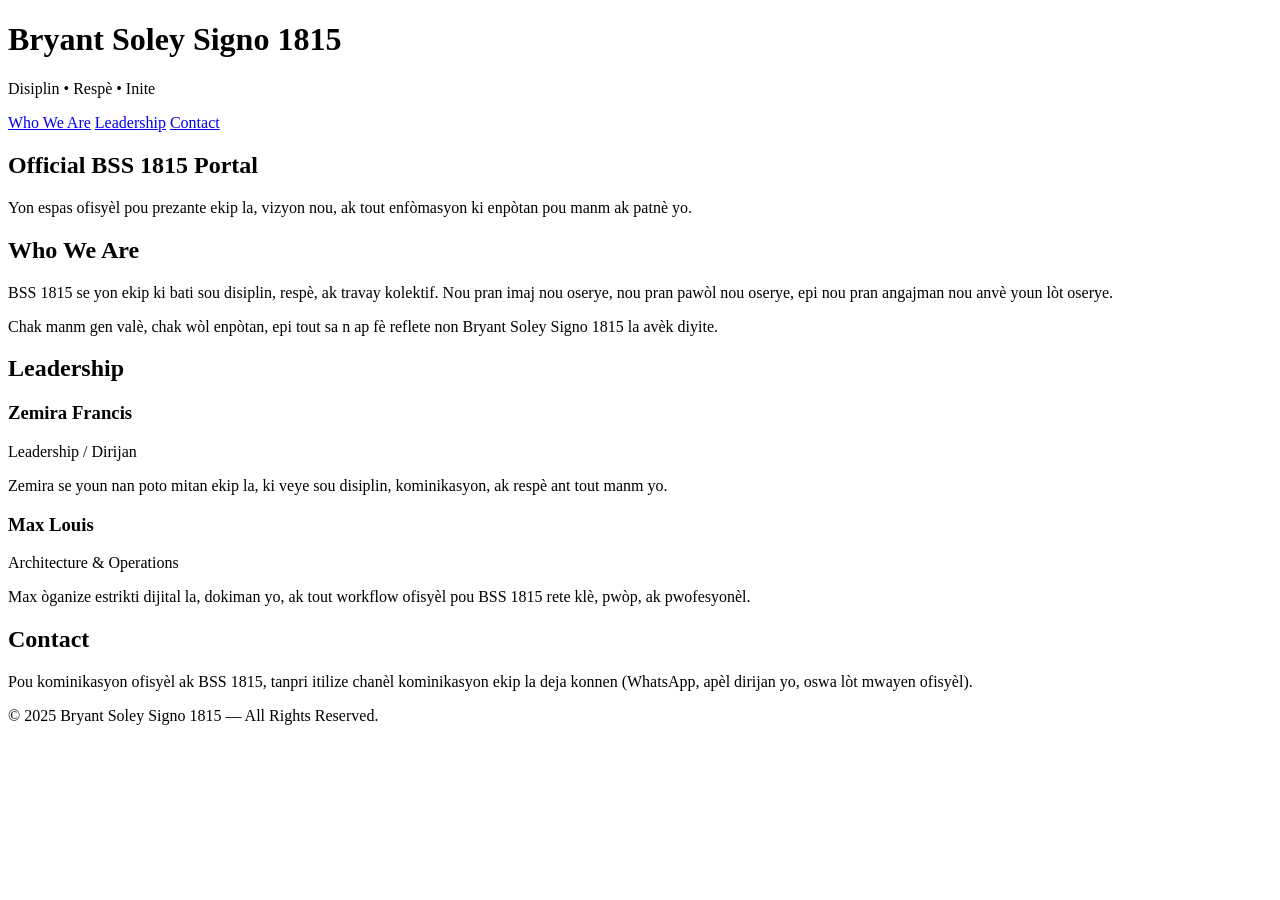
==== index.html @ 1454f07b "Create index.html for BSS 1815 website Initial HTML structure for the Bryant Soley Signo 1815 websit" ====
<!DOCTYPE html>
<html lang="en">
<head>
  <meta charset="UTF-8" />
  <title>Bryant Soley Signo 1815</title>
  <meta name="viewport" content="width=device-width, initial-scale=1" />
  <link rel="stylesheet" href="style.css" />
</head>
<body>
  <header class="site-header">
    <div class="logo-title">
      <h1 class="site-name">Bryant Soley Signo 1815</h1>
      <p class="site-tagline">Disiplin • Respè • Inite</p>
    </div>
    <nav class="main-nav">
      <a href="#who-we-are">Who We Are</a>
      <a href="#leadership">Leadership</a>
      <a href="#contact">Contact</a>
    </nav>
  </header>

  <main>
    <!-- HERO -->
    <section class="hero">
      <div class="hero-inner">
        <h2>Official BSS 1815 Portal</h2>
        <p>
          Yon espas ofisyèl pou prezante ekip la, vizyon nou, ak tout
          enfòmasyon ki enpòtan pou manm ak patnè yo.
        </p>
      </div>
    </section>

    <!-- WHO WE ARE -->
    <section id="who-we-are" class="section-block">
      <h2>Who We Are</h2>
      <p>
        BSS 1815 se yon ekip ki bati sou disiplin, respè, ak travay
        kolektif. Nou pran imaj nou oserye, nou pran pawòl nou oserye,
        epi nou pran angajman nou anvè youn lòt oserye.
      </p>
      <p>
        Chak manm gen valè, chak wòl enpòtan, epi tout sa n ap fè
        reflete non Bryant Soley Signo 1815 la avèk diyite.
      </p>
    </section>

    <!-- LEADERSHIP -->
    <section id="leadership" class="section-block">
      <h2>Leadership</h2>

      <div class="leader-grid">
        <article class="leader-card">
          <h3>Zemira Francis</h3>
          <p class="leader-role">Leadership / Dirijan</p>
          <p>
            Zemira se youn nan poto mitan ekip la, ki veye sou disiplin,
            kominikasyon, ak respè ant tout manm yo.
          </p>
        </article>

        <article class="leader-card">
          <h3>Max Louis</h3>
          <p class="leader-role">Architecture & Operations</p>
          <p>
            Max òganize estrikti dijital la, dokiman yo, ak tout
            workflow ofisyèl pou BSS 1815 rete klè, pwòp, ak pwofesyonèl.
          </p>
        </article>

        <!-- Ou ka ajoute plis kat dirijan isit la -->
      </div>
    </section>

    <!-- CONTACT -->
    <section id="contact" class="section-block">
      <h2>Contact</h2>
      <p>
        Pou kominikasyon ofisyèl ak BSS 1815, tanpri itilize chanèl
        kominikasyon ekip la deja konnen (WhatsApp, apèl dirijan yo,
        oswa lòt mwayen ofisyèl).
      </p>
    </section>
  </main>

  <footer class="site-footer">
    <p>© 2025 Bryant Soley Signo 1815 — All Rights Reserved.</p>
  </footer>
</body>
</html>
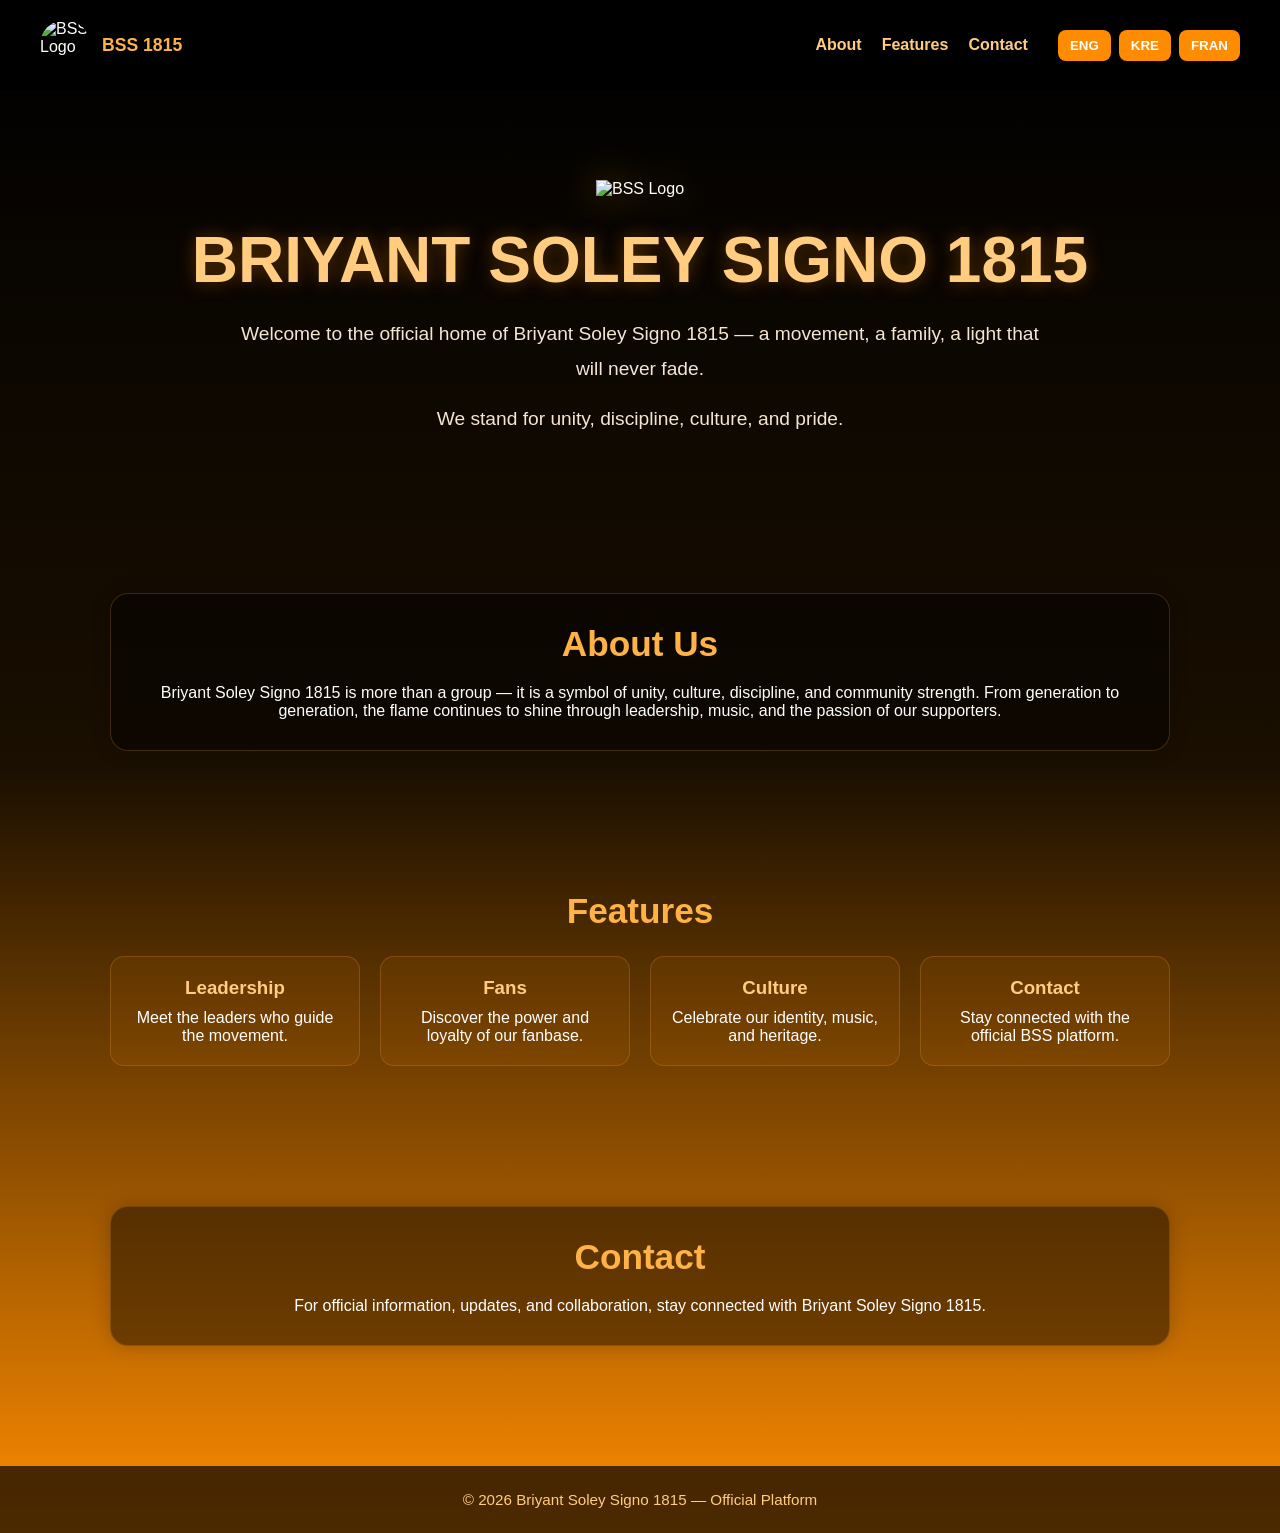
==== commit 6a6f9d15: "Update index.html" ====
--- a/index.html
+++ b/index.html
@@ -2,89 +2,371 @@
 <html lang="en">
 <head>
   <meta charset="UTF-8" />
-  <title>Bryant Soley Signo 1815</title>
-  <meta name="viewport" content="width=device-width, initial-scale=1" />
-  <link rel="stylesheet" href="style.css" />
+  <meta name="viewport" content="width=device-width, initial-scale=1.0" />
+  <title>Briyant Soley Signo 1815</title>
+  <style>
+    * {
+      margin: 0;
+      padding: 0;
+      box-sizing: border-box;
+      font-family: Arial, sans-serif;
+    }
+
+    body {
+      background: linear-gradient(to bottom, #000000, #1a0f00, #ff8c00);
+      color: white;
+      min-height: 100vh;
+    }
+
+    header {
+      display: flex;
+      justify-content: space-between;
+      align-items: center;
+      padding: 20px 40px;
+      position: sticky;
+      top: 0;
+      z-index: 1000;
+      background: rgba(0, 0, 0, 0.85);
+      backdrop-filter: blur(8px);
+    }
+
+    .logo {
+      display: flex;
+      align-items: center;
+      gap: 12px;
+    }
+
+    .logo img {
+      width: 50px;
+      height: 50px;
+      object-fit: contain;
+      border-radius: 50%;
+    }
+
+    .logo span {
+      font-weight: bold;
+      color: #ffb347;
+      font-size: 1.1rem;
+    }
+
+    nav {
+      display: flex;
+      align-items: center;
+      gap: 20px;
+      flex-wrap: wrap;
+    }
+
+    nav a {
+      color: #ffcc80;
+      text-decoration: none;
+      font-weight: bold;
+      transition: 0.3s;
+    }
+
+    nav a:hover {
+      color: white;
+    }
+
+    .lang-switcher {
+      display: flex;
+      gap: 8px;
+      margin-left: 10px;
+    }
+
+    .lang-btn {
+      border: none;
+      padding: 8px 12px;
+      border-radius: 8px;
+      cursor: pointer;
+      background: #ff8c00;
+      color: white;
+      font-weight: bold;
+      transition: 0.3s;
+    }
+
+    .lang-btn:hover {
+      background: #ffb347;
+      color: black;
+    }
+
+    .hero {
+      text-align: center;
+      padding: 90px 20px 70px;
+      max-width: 1000px;
+      margin: auto;
+    }
+
+    .hero img {
+      width: 140px;
+      max-width: 90%;
+      margin-bottom: 25px;
+      filter: drop-shadow(0 0 18px rgba(255, 165, 0, 0.45));
+    }
+
+    .hero h1 {
+      font-size: 4rem;
+      color: #ffcc80;
+      margin-bottom: 20px;
+      text-shadow: 0 0 18px rgba(255, 140, 0, 0.35);
+    }
+
+    .hero p {
+      font-size: 1.2rem;
+      max-width: 800px;
+      margin: 0 auto 16px;
+      line-height: 1.8;
+      color: #f5e6d3;
+    }
+
+    section {
+      padding: 70px 20px;
+      max-width: 1100px;
+      margin: auto;
+      text-align: center;
+    }
+
+    h2 {
+      color: #ffb347;
+      font-size: 2.2rem;
+      margin-bottom: 20px;
+    }
+
+    .card {
+      background: rgba(0, 0, 0, 0.45);
+      border: 1px solid rgba(255, 179, 71, 0.2);
+      border-radius: 18px;
+      padding: 30px;
+      box-shadow: 0 0 20px rgba(0, 0, 0, 0.2);
+    }
+
+    .features-grid {
+      display: grid;
+      grid-template-columns: repeat(auto-fit, minmax(220px, 1fr));
+      gap: 20px;
+      margin-top: 25px;
+    }
+
+    .feature-box {
+      background: rgba(255, 140, 0, 0.08);
+      border: 1px solid rgba(255, 179, 71, 0.2);
+      border-radius: 14px;
+      padding: 20px;
+    }
+
+    .feature-box h3 {
+      color: #ffcc80;
+      margin-bottom: 10px;
+    }
+
+    footer {
+      text-align: center;
+      padding: 25px 20px;
+      color: #ffcc80;
+      font-size: 0.95rem;
+      background: rgba(0, 0, 0, 0.7);
+      margin-top: 50px;
+    }
+
+    @media (max-width: 768px) {
+      header {
+        flex-direction: column;
+        gap: 15px;
+        padding: 20px;
+      }
+
+      .hero h1 {
+        font-size: 2.5rem;
+      }
+
+      nav {
+        justify-content: center;
+      }
+
+      .lang-switcher {
+        margin-left: 0;
+      }
+    }
+  </style>
 </head>
 <body>
-  <header class="site-header">
-    <div class="logo-title">
-      <h1 class="site-name">Bryant Soley Signo 1815</h1>
-      <p class="site-tagline">Disiplin • Respè • Inite</p>
+  <header>
+    <div class="logo">
+      <img src="bss-logo.png" alt="BSS Logo">
+      <span>BSS 1815</span>
     </div>
-    <nav class="main-nav">
-      <a href="#who-we-are">Who We Are</a>
-      <a href="#leadership">Leadership</a>
-      <a href="#contact">Contact</a>
+
+    <nav>
+      <a href="#about" id="nav-about">About</a>
+      <a href="#features" id="nav-features">Features</a>
+      <a href="#contact" id="nav-contact">Contact</a>
+
+      <div class="lang-switcher">
+        <button class="lang-btn" onclick="setLanguage('en')">ENG</button>
+        <button class="lang-btn" onclick="setLanguage('ht')">KRE</button>
+        <button class="lang-btn" onclick="setLanguage('fr')">FRAN</button>
+      </div>
     </nav>
   </header>
 
-  <main>
-    <!-- HERO -->
-    <section class="hero">
-      <div class="hero-inner">
-        <h2>Official BSS 1815 Portal</h2>
-        <p>
-          Yon espas ofisyèl pou prezante ekip la, vizyon nou, ak tout
-          enfòmasyon ki enpòtan pou manm ak patnè yo.
-        </p>
-      </div>
-    </section>
-
-    <!-- WHO WE ARE -->
-    <section id="who-we-are" class="section-block">
-      <h2>Who We Are</h2>
-      <p>
-        BSS 1815 se yon ekip ki bati sou disiplin, respè, ak travay
-        kolektif. Nou pran imaj nou oserye, nou pran pawòl nou oserye,
-        epi nou pran angajman nou anvè youn lòt oserye.
+  <section class="hero">
+    <img src="bss-logo.png" alt="BSS Logo">
+    <h1 id="hero-title">BRIYANT SOLEY SIGNO 1815</h1>
+    <p id="hero-text-1">
+      Welcome to the official home of Briyant Soley Signo 1815 — a movement, a family, a light that will never fade.
+    </p>
+    <p id="hero-text-2">
+      We stand for unity, discipline, culture, and pride.
+    </p>
+  </section>
+
+  <section id="about">
+    <div class="card">
+      <h2 id="about-title">About Us</h2>
+      <p id="about-text">
+        Briyant Soley Signo 1815 is more than a group — it is a symbol of unity, culture, discipline, and community strength. From generation to generation, the flame continues to shine through leadership, music, and the passion of our supporters.
       </p>
-      <p>
-        Chak manm gen valè, chak wòl enpòtan, epi tout sa n ap fè
-        reflete non Bryant Soley Signo 1815 la avèk diyite.
+    </div>
+  </section>
+
+  <section id="features">
+    <h2 id="features-title">Features</h2>
+    <div class="features-grid">
+      <div class="feature-box">
+        <h3 id="feature-1-title">Leadership</h3>
+        <p id="feature-1-text">Meet the leaders who guide the movement.</p>
+      </div>
+      <div class="feature-box">
+        <h3 id="feature-2-title">Fans</h3>
+        <p id="feature-2-text">Discover the power and loyalty of our fanbase.</p>
+      </div>
+      <div class="feature-box">
+        <h3 id="feature-3-title">Culture</h3>
+        <p id="feature-3-text">Celebrate our identity, music, and heritage.</p>
+      </div>
+      <div class="feature-box">
+        <h3 id="feature-4-title">Contact</h3>
+        <p id="feature-4-text">Stay connected with the official BSS platform.</p>
+      </div>
+    </div>
+  </section>
+
+  <section id="contact">
+    <div class="card">
+      <h2 id="contact-title">Contact</h2>
+      <p id="contact-text">
+        For official information, updates, and collaboration, stay connected with Briyant Soley Signo 1815.
       </p>
-    </section>
-
-    <!-- LEADERSHIP -->
-    <section id="leadership" class="section-block">
-      <h2>Leadership</h2>
-
-      <div class="leader-grid">
-        <article class="leader-card">
-          <h3>Zemira Francis</h3>
-          <p class="leader-role">Leadership / Dirijan</p>
-          <p>
-            Zemira se youn nan poto mitan ekip la, ki veye sou disiplin,
-            kominikasyon, ak respè ant tout manm yo.
-          </p>
-        </article>
-
-        <article class="leader-card">
-          <h3>Max Louis</h3>
-          <p class="leader-role">Architecture & Operations</p>
-          <p>
-            Max òganize estrikti dijital la, dokiman yo, ak tout
-            workflow ofisyèl pou BSS 1815 rete klè, pwòp, ak pwofesyonèl.
-          </p>
-        </article>
-
-        <!-- Ou ka ajoute plis kat dirijan isit la -->
-      </div>
-    </section>
-
-    <!-- CONTACT -->
-    <section id="contact" class="section-block">
-      <h2>Contact</h2>
-      <p>
-        Pou kominikasyon ofisyèl ak BSS 1815, tanpri itilize chanèl
-        kominikasyon ekip la deja konnen (WhatsApp, apèl dirijan yo,
-        oswa lòt mwayen ofisyèl).
-      </p>
-    </section>
-  </main>
-
-  <footer class="site-footer">
-    <p>© 2025 Bryant Soley Signo 1815 — All Rights Reserved.</p>
+    </div>
+  </section>
+
+  <footer>
+    <p id="footer-text">© 2026 Briyant Soley Signo 1815 — Official Platform</p>
   </footer>
+
+  <script>
+    const translations = {
+      en: {
+        navAbout: "About",
+        navFeatures: "Features",
+        navContact: "Contact",
+        heroTitle: "BRIYANT SOLEY SIGNO 1815",
+        heroText1: "Welcome to the official home of Briyant Soley Signo 1815 — a movement, a family, a light that will never fade.",
+        heroText2: "We stand for unity, discipline, culture, and pride.",
+        aboutTitle: "About Us",
+        aboutText: "Briyant Soley Signo 1815 is more than a group — it is a symbol of unity, culture, discipline, and community strength. From generation to generation, the flame continues to shine through leadership, music, and the passion of our supporters.",
+        featuresTitle: "Features",
+        feature1Title: "Leadership",
+        feature1Text: "Meet the leaders who guide the movement.",
+        feature2Title: "Fans",
+        feature2Text: "Discover the power and loyalty of our fanbase.",
+        feature3Title: "Culture",
+        feature3Text: "Celebrate our identity, music, and heritage.",
+        feature4Title: "Contact",
+        feature4Text: "Stay connected with the official BSS platform.",
+        contactTitle: "Contact",
+        contactText: "For official information, updates, and collaboration, stay connected with Briyant Soley Signo 1815.",
+        footerText: "© 2026 Briyant Soley Signo 1815 — Official Platform"
+      },
+      ht: {
+        navAbout: "Sou nou",
+        navFeatures: "Fonksyon",
+        navContact: "Kontakte",
+        heroTitle: "BRIYANT SOLÈY SIGNO 1815",
+        heroText1: "Byenveni lakay ofisyèl Briyant Solèy Signo 1815 — yon mouvman, yon fanmi, yon limyè ki pap janm etenn.",
+        heroText2: "Nou kanpe pou inite, disiplin, kilti ak fyète.",
+        aboutTitle: "Sou Nou",
+        aboutText: "Briyant Solèy Signo 1815 se plis pase yon gwoup — li se yon senbòl inite, kilti, disiplin ak fòs kominote. Soti nan yon jenerasyon rive nan yon lòt, flanm nan kontinye klere atravè lidèchip, mizik ak pasyon sipòtè nou yo.",
+        featuresTitle: "Fonksyon",
+        feature1Title: "Lidèchip",
+        feature1Text: "Rankontre lidè yo k ap gide mouvman an.",
+        feature2Title: "Fanatik",
+        feature2Text: "Dekouvri fòs ak fidelite fanbase nou an.",
+        feature3Title: "Kilti",
+        feature3Text: "Selebre idantite nou, mizik nou ak eritaj nou.",
+        feature4Title: "Kontak",
+        feature4Text: "Rete konekte ak platfòm ofisyèl BSS la.",
+        contactTitle: "Kontakte",
+        contactText: "Pou enfòmasyon ofisyèl, mizajou ak kolaborasyon, rete konekte ak Briyant Solèy Signo 1815.",
+        footerText: "© 2026 Briyant Solèy Signo 1815 — Platfòm Ofisyèl"
+      },
+      fr: {
+        navAbout: "À propos",
+        navFeatures: "Fonctionnalités",
+        navContact: "Contact",
+        heroTitle: "BRIYANT SOLEIL SIGNO 1815",
+        heroText1: "Bienvenue sur la plateforme officielle de Briyant Soleil Signo 1815 — un mouvement, une famille, une lumière qui ne s’éteindra jamais.",
+        heroText2: "Nous représentons l’unité, la discipline, la culture et la fierté.",
+        aboutTitle: "À propos",
+        aboutText: "Briyant Soleil Signo 1815 est bien plus qu’un groupe — c’est un symbole d’unité, de culture, de discipline et de force communautaire. De génération en génération, la flamme continue de briller à travers le leadership, la musique et la passion de nos supporters.",
+        featuresTitle: "Fonctionnalités",
+        feature1Title: "Leadership",
+        feature1Text: "Découvrez les leaders qui guident le mouvement.",
+        feature2Title: "Fans",
+        feature2Text: "Découvrez la force et la fidélité de notre fanbase.",
+        feature3Title: "Culture",
+        feature3Text: "Célébrez notre identité, notre musique et notre héritage.",
+        feature4Title: "Contact",
+        feature4Text: "Restez connecté à la plateforme officielle BSS.",
+        contactTitle: "Contact",
+        contactText: "Pour les informations officielles, les mises à jour et les collaborations, restez connecté avec Briyant Soleil Signo 1815.",
+        footerText: "© 2026 Briyant Soleil Signo 1815 — Plateforme Officielle"
+      }
+    };
+
+    function setLanguage(lang) {
+      document.documentElement.lang = lang;
+
+      document.getElementById("nav-about").textContent = translations[lang].navAbout;
+      document.getElementById("nav-features").textContent = translations[lang].navFeatures;
+      document.getElementById("nav-contact").textContent = translations[lang].navContact;
+
+      document.getElementById("hero-title").textContent = translations[lang].heroTitle;
+      document.getElementById("hero-text-1").textContent = translations[lang].heroText1;
+      document.getElementById("hero-text-2").textContent = translations[lang].heroText2;
+
+      document.getElementById("about-title").textContent = translations[lang].aboutTitle;
+      document.getElementById("about-text").textContent = translations[lang].aboutText;
+
+      document.getElementById("features-title").textContent = translations[lang].featuresTitle;
+      document.getElementById("feature-1-title").textContent = translations[lang].feature1Title;
+      document.getElementById("feature-1-text").textContent = translations[lang].feature1Text;
+      document.getElementById("feature-2-title").textContent = translations[lang].feature2Title;
+      document.getElementById("feature-2-text").textContent = translations[lang].feature2Text;
+      document.getElementById("feature-3-title").textContent = translations[lang].feature3Title;
+      document.getElementById("feature-3-text").textContent = translations[lang].feature3Text;
+      document.getElementById("feature-4-title").textContent = translations[lang].feature4Title;
+      document.getElementById("feature-4-text").textContent = translations[lang].feature4Text;
+
+      document.getElementById("contact-title").textContent = translations[lang].contactTitle;
+      document.getElementById("contact-text").textContent = translations[lang].contactText;
+
+      document.getElementById("footer-text").textContent = translations[lang].footerText;
+
+      localStorage.setItem("bssLanguage", lang);
+    }
+
+    const savedLanguage = localStorage.getItem("bssLanguage") || "en";
+    setLanguage(savedLanguage);
+  </script>
 </body>
 </html>
